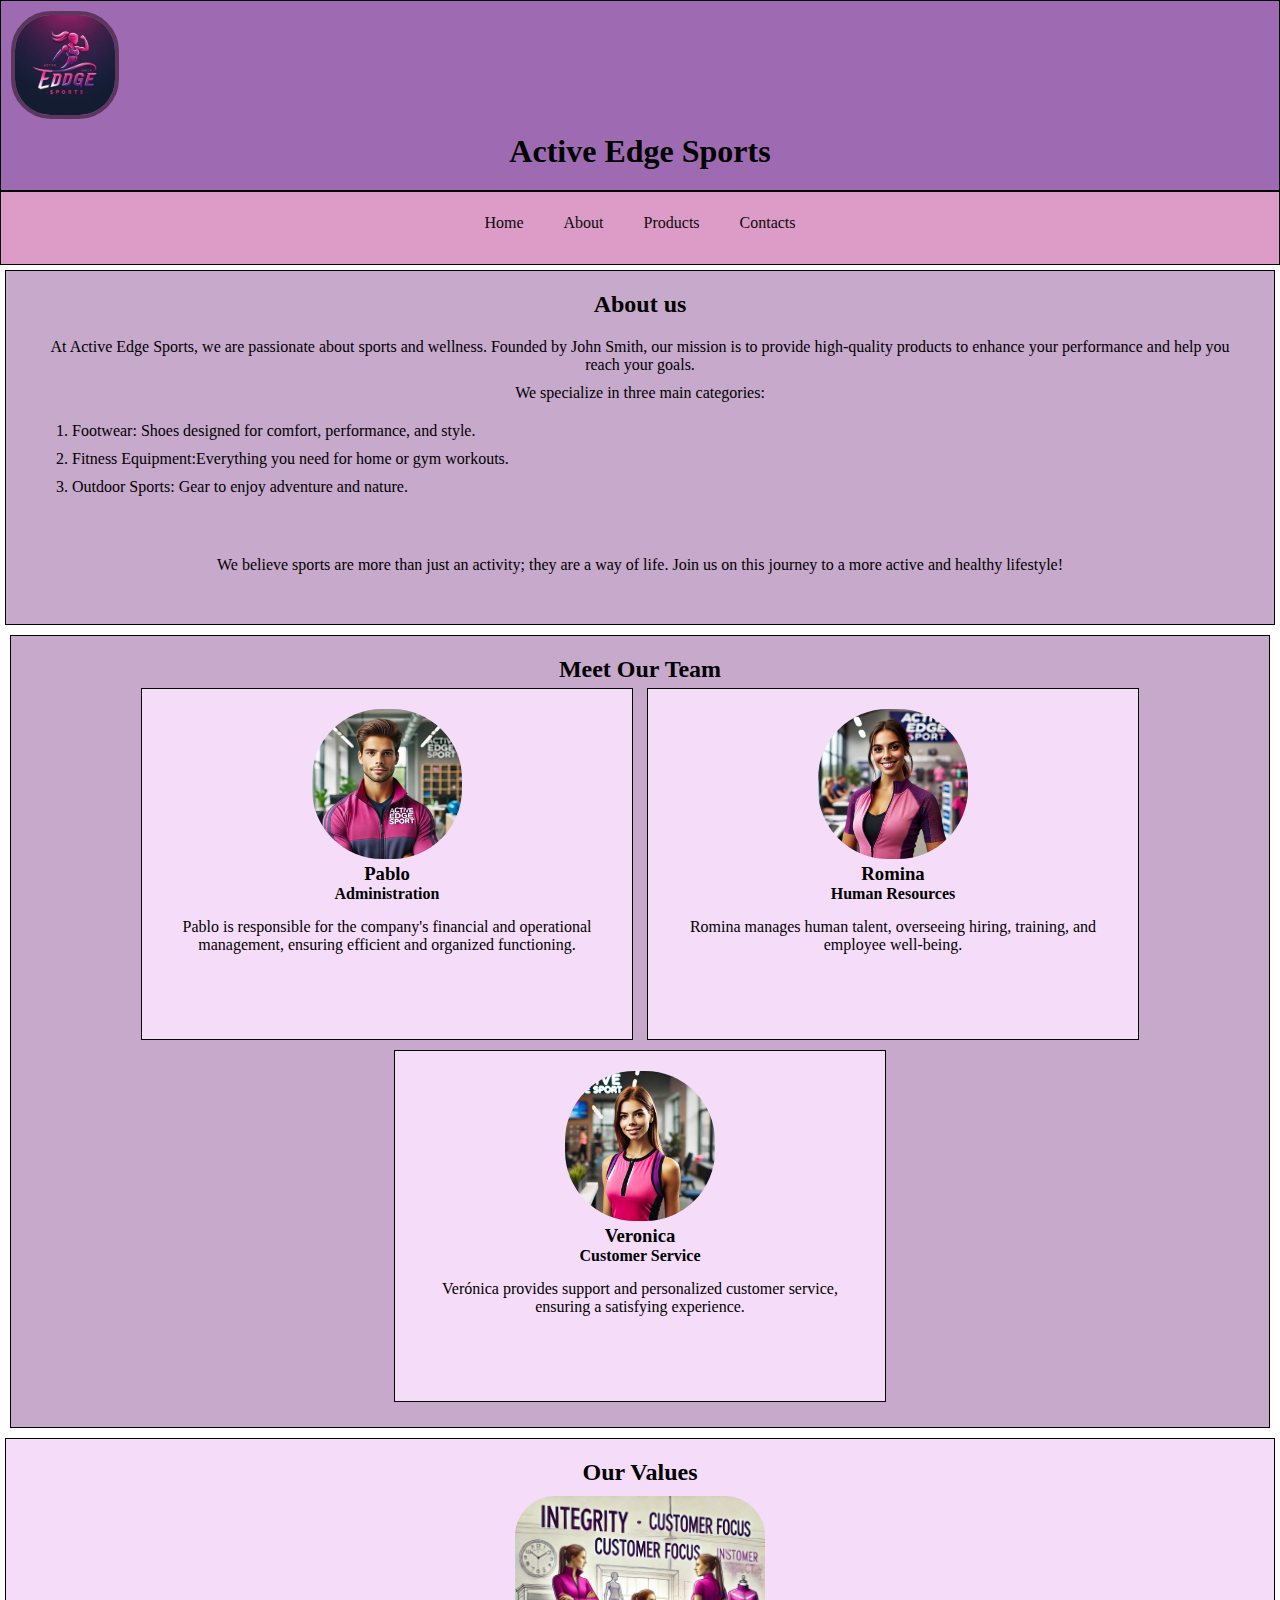
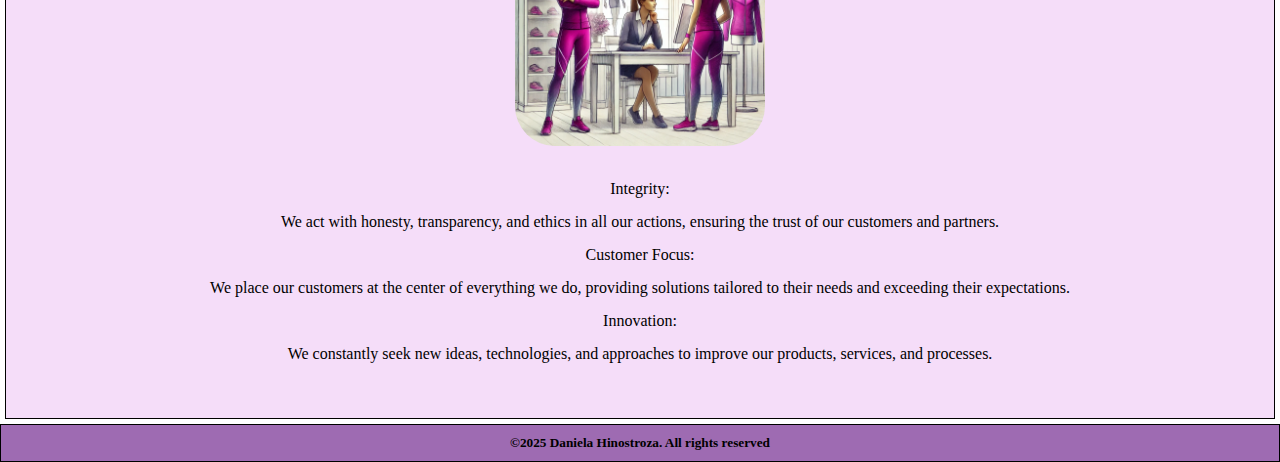
==== assets/pages/about.html @ 4c96e514 "agregado de pag de productos y modificaciones" ====
<!DOCTYPE html>
<html lang="en">
<head>
    <meta charset="UTF-8">
    <meta name="viewport" content="width=device-width, initial-scale=1.0">
    <title>Active Edge Sports</title>
    <link rel="shortcut icon" href="../../assets/image/logo.webp" type="image/x-icon">
    <link rel="stylesheet" href="../../style/style.css">
</head>
<body>
    <header>
        <div id="caja">
            <img src="../../assets/image/logo.webp" alt="logo">
            <h1>Active Edge Sports</h1>
        </div>
        <nav class="nav">
            <ul>
                <li>
                    <a href="../../index.html">Home</a>
                </li>
                <li>
                    <a href="#">About</a>
                </li>
                <li>
                    <a href="../../assets/Pages/products.html">Products</a>
                </li>
                <li>
                    <a href="../../assets/Pages/contact.html">Contacts</a>
                </li>
            </ul>
        </nav>
    </header>
    <main>
        <section class="nosotros">
            <h2>About us</h2>
            <ul>
                <li>At Active Edge Sports, we are passionate about sports and wellness. Founded by John Smith, our mission is to provide high-quality products to enhance your performance and help you reach your goals.</li>
                <li>We specialize in three main categories:</li>
                <ol class="nos">
                    <li>Footwear: Shoes designed for comfort, performance, and style.</li>
                    <li>Fitness Equipment:Everything you need for home or gym workouts.</li>
                    <li>Outdoor Sports: Gear to enjoy adventure and nature.</li>
                </ol>
            </ul>
            <ul>
                <li>We believe sports are more than just an activity; they are a way of life. Join us on this journey to a more active and healthy lifestyle!</li>
            </ul>
        </section>
        <section class="trabajadores">
            <h2>Meet Our Team</h2>
            <article class="trabajador">
                <img src="../../assets/image/pablo.webp" alt="pablo">
                <h3>Pablo</h3>
                <h4>Administration</h4>
                <p>Pablo is responsible for the company's financial and operational management, ensuring efficient and organized functioning.</p>
            </article>
            <article class="trabajador">
                <img src="../../assets/image/romina.webp" alt="romina">
                <h3>Romina</h3>
                <h4>Human Resources</h4>
                <p>Romina manages human talent, overseeing hiring, training, and employee well-being.</p>
            </article>
            <article class="trabajador">
                <img src="../../assets/image/veronica.webp" alt="veronica">
                <h3>Veronica</h3>
                <h4>Customer Service</h4>
                <p>Verónica provides support and personalized customer service, ensuring a satisfying experience.</p>
            </article>
        </section>
        <section class="valores">
            <h2>Our Values</h2>
            <img src="../../assets/image/valores.webp" alt="valores">
            <dl class="valor">
                <dt>Integrity:</dt>
                <dd> We act with honesty, transparency, and ethics in all our actions, ensuring the trust of our customers and partners.</dd>

                <dt>Customer Focus:</dt>
                <dd> We place our customers at the center of everything we do, providing solutions tailored to their needs and exceeding their expectations.</dd>
                
                <dt>Innovation: </dt>
                <dd>We constantly seek new ideas, technologies, and approaches to improve our products, services, and processes.</dd>
            </dl>
        </section>
    </main>
    <footer id="fin">
        <h5>©2025 Daniela Hinostroza. All rights reserved</h5>
    </footer>
</body>
</html>
---- style/style.css ----
*{
    margin: 0;
    padding: 0;
    box-sizing: content-box;
}

header{
    min-height: 20px;
}

main{
    min-height: 70px;
}

footer{
    min-height: 10px;
}

#caja{
    background-color: rgb(158, 107, 178);
    padding: 10px;
    border: 1px solid black;
}

#caja>img{
    border-radius: 40px;
    width: 100px;
    left: 100px;
    border: 4px solid rgb(91, 55, 94);
}

h1{
    text-align: center;
    unicode-bidi: isolate;
    padding: 10px;
}

.nav{
    background-color: rgb(220, 156, 199);
    text-align: center;
    padding: 12px;
    border: 1px solid black;
    text-decoration: underline;
    text-decoration: none;
}

.nav ul{
    color: black;
    padding: 10px;
    list-style: none;

    display: flex;
    justify-content: center;
}

.nav a{
    color: rgb(11, 11, 11);
    padding: 20px;
    list-style: none;
    text-decoration: none;
    text-align: center;
}

.nav a:hover{
    color: white;
    background-color:rgb(91, 55, 94);
    border-radius: 30px;
    position: static;
}

#bienvenida{
    background-color: rgb(199, 169, 204);
    padding: 10px;
    border: 1px solid black;
    text-align: center;
    margin: 5px;
}

.productos{
    background-color: rgb(199, 169, 204);
    padding: 10px;
    border: 1px solid black;
    margin: 5px;
    text-align: center;
}

.producto{
    background-color: rgb(245, 221, 249);
    padding: 20px;
    border: 1px solid black;
    margin: 10px;

    display: inline-block;
    justify-content: center;
    margin-left: 10px;
    justify-content: space-between;

    width: 450px;
    height: 310px;
}

.producto>a{
    text-decoration: none;
    background-color: black;
    padding: 8px;
    color: rgb(234, 234, 234);
    border-radius: 15px;
    margin-top: 10px;
    display: inline-block;
}

.producto>img{
    width: 150px;
    height: 150px;
    border-radius: 40px;
}

.producto>p{
    margin: 10px;
}

.categoria{
    background-color: rgb(199, 169, 204);
    padding: 20px;
    border: 1px solid black;
    margin: 5px;
    text-align: center;
}

.categoria>img{
    width: 300px;
    height: 300px;
}

.cate{
    display: flex;
    display: inline-block;
    justify-content: center;

    width: 350px;
    height: 300px;
}

#fin{
    background-color: rgb(158, 107, 178);
    padding: 10px;
    border: 1px solid black;
    text-align: center;
}

.nosotros{
    background-color: rgb(199, 169, 204);
    padding: 20px;
    border: 1px solid black;
    margin: 5px;
    text-align: center;
}

.nos{
    text-align: start;
}

.trabajadores{
    background-color: rgb(199, 169, 204);
    padding: 20px;
    border: 1px solid black;
    text-align: center;
    margin: 10px;
}

.trabajador{
    background-color: rgb(245, 221, 249);
    padding: 20px;
    border: 1px solid black;
    margin: 5px;

    display: flex;
    display: inline-block;
    text-align: center;

    width: 450px;
    height: 310px;
}

.trabajador>img{
    width: 150px;
    height: 150px;
    border-radius: 70px;
}

.trabajador>p{
    margin: 10px;
    padding: 5px;
}

.valores{
    background-color: rgb(245, 221, 249);
    padding: 20px;
    border: 1px solid black;
    margin: 5px;
    text-align: center;
}

.valores>img{
    width: 250px;
    height: 250px;
    border-radius: 40px;
    text-align: center;
    margin: 10px;
}

.valor{
    display: flex;
    flex-direction: column;
    padding: 20px;
}

.valor>dd{
    margin: 10px;
    padding: 5px;
}

.contenedor{
    display: flex;
    justify-content: space-between;
    align-items: flex-start;
    width: 100%;
}

.contenido{
    width: 80%;
}

.categoria1{
    background-color: rgb(199, 169, 204);
    padding: 5px;
    border: 1px solid black;
    margin: 5px;
    text-align: center;
    justify-content: center;


    display: flex;
    flex-wrap: wrap;

    width: 20%;
}

.productos1 h2{
    text-align: left;
    margin-bottom: 10px;
    width: 100%
}

.productos1{
    background-color: rgb(199, 169, 204);
    border: 1px solid black;
    text-align: center;
    margin: 5px;
    padding: 20px;

    display: flex;
    flex-wrap: wrap;
    justify-content: space-between;
    gap: 20px;
} 

.producto1{
    background-color: rgb(245, 221, 249);
    border: 1px solid black;
    margin: 10px;
    padding: 20px;

    display: flex;
    flex-direction: column;
    justify-content: space-between;
    align-items: center;

    width: 350px;
    height: 310px;
}

.producto1>a{
    text-decoration: none;
    background-color: black;
    padding: 8px;
    color: rgb(234, 234, 234);
    border-radius: 15px;
    margin-top: 10px;
    display: inline-block;
}

.producto1>img{
    width: 150px;
    height: 150px;
    border-radius: 40px;
}

.producto1>p{
    margin: 10px;
}

.beneficio{
    background-color: rgb(199, 169, 204);
    padding: 10px;
    border: 1px solid black;
    margin: 5px;
}

.bene{
    margin-bottom: 10px;
    background-color: rgb(245, 221, 249);
    padding: 10px;
    border: 1px solid black;
    margin: 5px;
    text-align: center;
}

.beneficio h2{
    margin-bottom: 15px;
}

dl {
    display: flex;
}


ul , ol{
    list-style-position: inside;
    padding: 10px;
}

table{
    width: 100%;
    border-collapse: collapse;
    margin-top: 20px;
}

table,th,td{
    border: 1px solid black;
    border-collapse: collapse;
    padding: 2%;
    text-align: center;
}


.inicio{
    background-color: rgb(91, 55, 94);
}

ul li {
    margin-bottom: 10px;
}

ul{
    list-style-type: none;
    padding: 20px;
}

ul ul {
    margin-left: 20px;
    font-weight: normal;
}
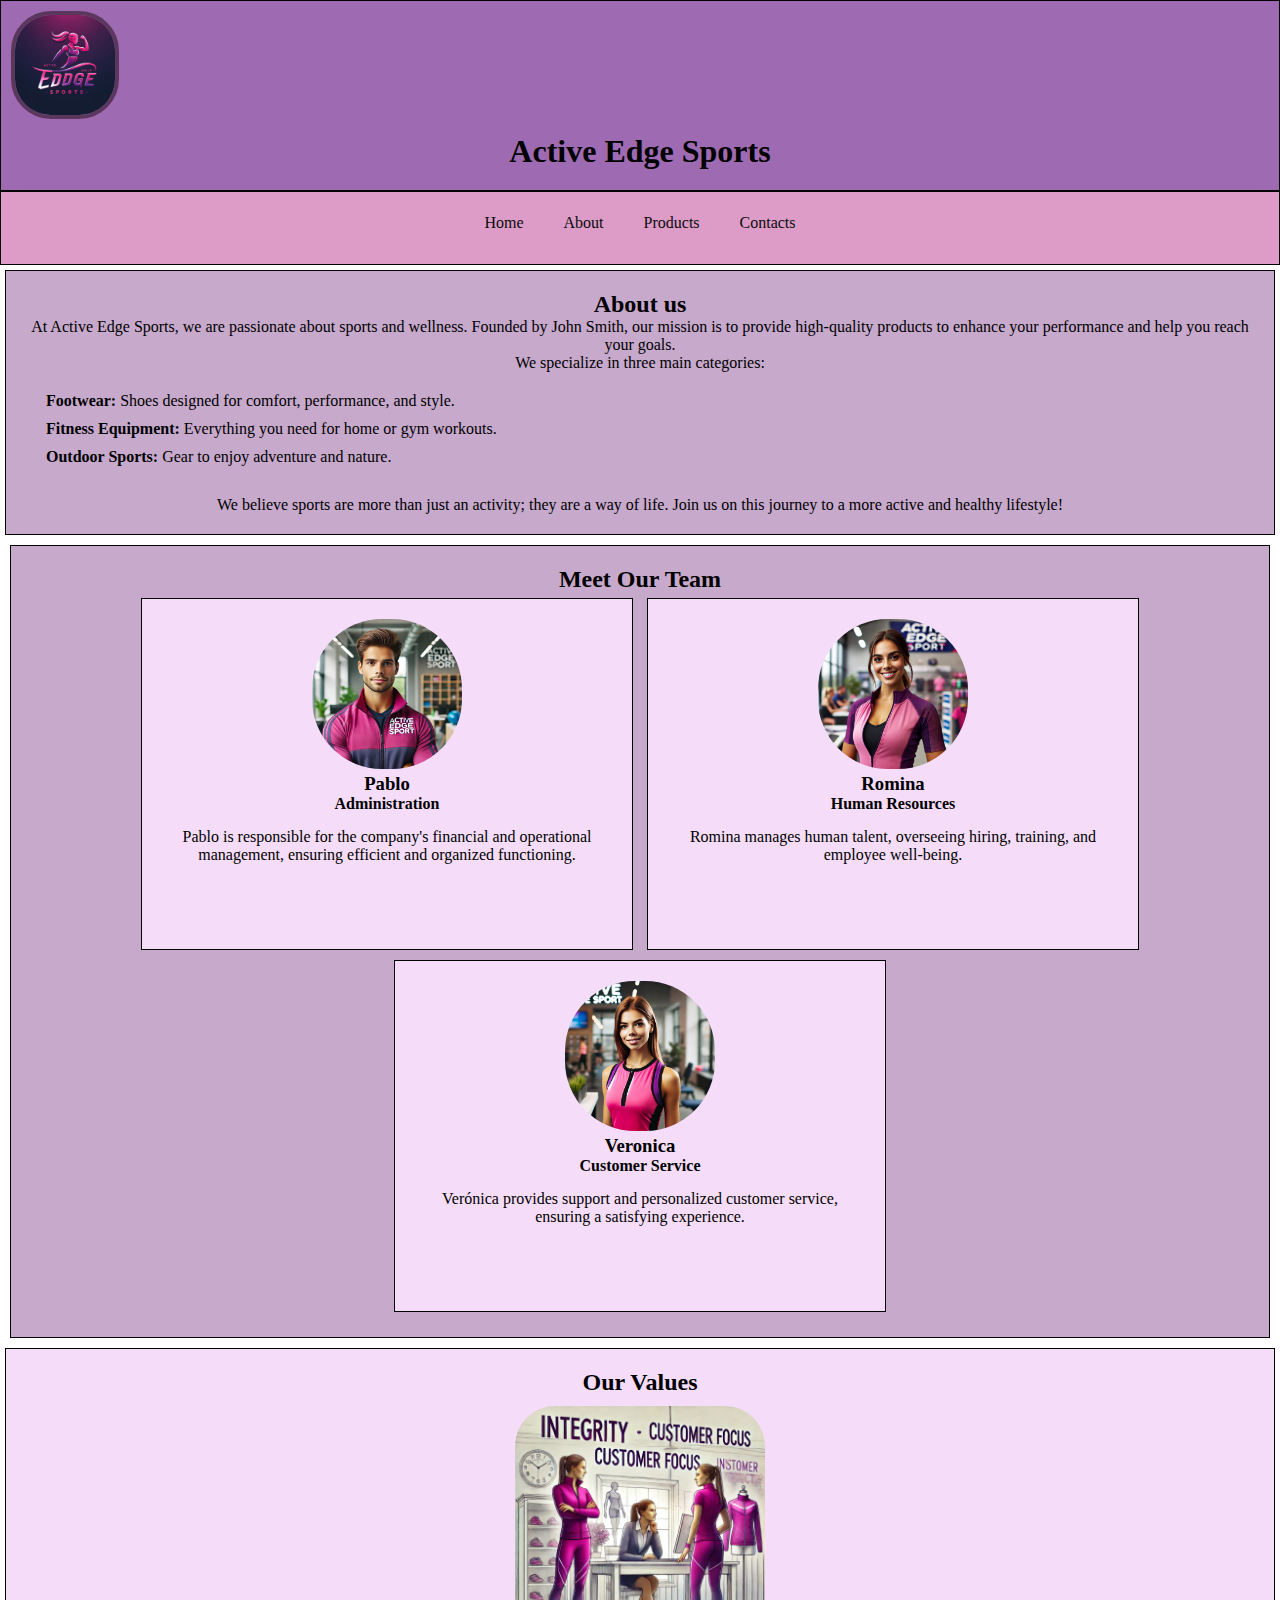
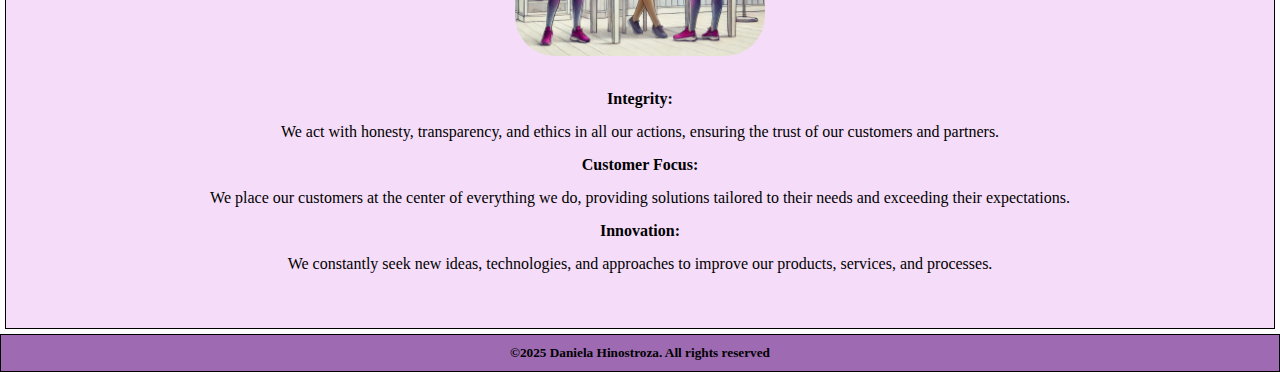
==== commit 1d526cba: "modificaciones" ====
--- a/assets/pages/about.html
+++ b/assets/pages/about.html
@@ -33,18 +33,14 @@
     <main>
         <section class="nosotros">
             <h2>About us</h2>
-            <ul>
-                <li>At Active Edge Sports, we are passionate about sports and wellness. Founded by John Smith, our mission is to provide high-quality products to enhance your performance and help you reach your goals.</li>
-                <li>We specialize in three main categories:</li>
-                <ol class="nos">
-                    <li>Footwear: Shoes designed for comfort, performance, and style.</li>
-                    <li>Fitness Equipment:Everything you need for home or gym workouts.</li>
-                    <li>Outdoor Sports: Gear to enjoy adventure and nature.</li>
-                </ol>
+            <p>At Active Edge Sports, we are passionate about sports and wellness. Founded by John Smith, our mission is to provide high-quality products to enhance your performance and help you reach your goals.</p>
+            <p>We specialize in three main categories:</p>
+            <ul class="nos">
+                <li><strong>Footwear:</strong> Shoes designed for comfort, performance, and style.</li>
+                <li><strong>Fitness Equipment:</strong> Everything you need for home or gym workouts.</li>
+                <li><strong>Outdoor Sports:</strong> Gear to enjoy adventure and nature.</li>
             </ul>
-            <ul>
-                <li>We believe sports are more than just an activity; they are a way of life. Join us on this journey to a more active and healthy lifestyle!</li>
-            </ul>
+            <p>We believe sports are more than just an activity; they are a way of life. Join us on this journey to a more active and healthy lifestyle!</p>
         </section>
         <section class="trabajadores">
             <h2>Meet Our Team</h2>
@@ -71,13 +67,13 @@
             <h2>Our Values</h2>
             <img src="../../assets/image/valores.webp" alt="valores">
             <dl class="valor">
-                <dt>Integrity:</dt>
+                <dt><strong>Integrity:</strong></dt>
                 <dd> We act with honesty, transparency, and ethics in all our actions, ensuring the trust of our customers and partners.</dd>
 
-                <dt>Customer Focus:</dt>
+                <dt><strong>Customer Focus:</strong></dt>
                 <dd> We place our customers at the center of everything we do, providing solutions tailored to their needs and exceeding their expectations.</dd>
                 
-                <dt>Innovation: </dt>
+                <dt><strong>Innovation:</strong></dt>
                 <dd>We constantly seek new ideas, technologies, and approaches to improve our products, services, and processes.</dd>
             </dl>
         </section>
--- a/style/style.css
+++ b/style/style.css
@@ -65,7 +65,6 @@
     color: white;
     background-color:rgb(91, 55, 94);
     border-radius: 30px;
-    position: static;
 }
 
 #bienvenida{
@@ -133,7 +132,6 @@
 }
 
 .cate{
-    display: flex;
     display: inline-block;
     justify-content: center;
 
@@ -174,7 +172,6 @@
     border: 1px solid black;
     margin: 5px;
 
-    display: flex;
     display: inline-block;
     text-align: center;
 
@@ -239,10 +236,6 @@
     text-align: center;
     justify-content: center;
 
-
-    display: flex;
-    flex-wrap: wrap;
-
     width: 20%;
 }
 
@@ -277,7 +270,7 @@
     align-items: center;
 
     width: 350px;
-    height: 310px;
+    height: 330px;
 }
 
 .producto1>a{
